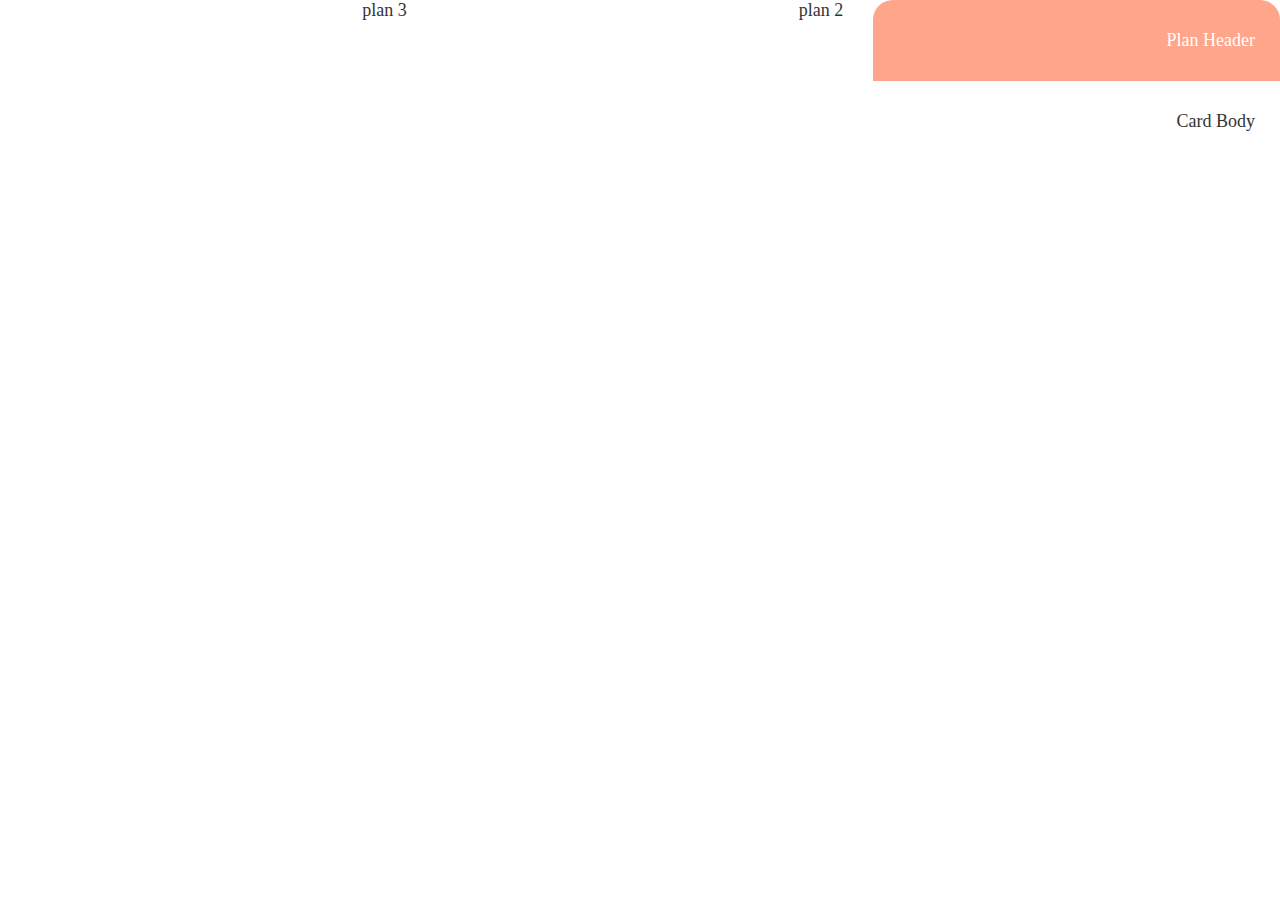
==== index.html @ 2648bdd0 "first commit" ====
<!DOCTYPE html>
<html lang="en" dir="rtl">
  <head>
    <meta charset="UTF-8" />
    <meta name="viewport" content="width=device-width, initial-scale=1.0" />
    <link rel="stylesheet" href="./CSS/style.css" />
    <link rel="stylesheet" href="./CSS/fonts.css" />
    <title>Tapsi Demo</title>
  </head>
  <body>
    <section class="block-plan">
        <div class="plan">
            <div class="card">
                <header class="card__header">Plan Header</header>
                <div class="card__body">Card Body</div>  
            </div>
        </div>
        <div class="plan">plan 2</div>
        <div class="plan">plan 3</div>
    </section>
  </body>
</html>
---- CSS/style.css ----
/* Reset */
*,
*::after,
*::before {
  box-sizing: border-box;
  margin: 0;
  padding: 0;
  /* list-style: none; */
}

/* Root Variables */
:root {
  --color-primary: #ff5722;
  --color-secondary-light: #fff6f2;
  --color-secondary-dark: #ffa589;
  --color-navbar-: #f8f8f8;
  --color-headings: #000;
  --color-body: #333333;
  --color-white: #fff;
}
html {
  font-size: 62.5%;
}
body {
  color: var(--color-body);
  font-size: 1.4rem;
}
h1,
h2,
h3 {
  color: var(--color-headings);
  font-weight: 700;
}
h1 {
  font-size: 2.5rem;
}
h2 {
  font-size: 2.2rem;
}
@media screen and (min-width: 1024px) {
  body {
    font-size: 1.8rem;
  }
  h1 {
    font-size: 5rem;
  }
  h2 {
    font-size: 3.5rem;
  }
}
/*  Buttons  */
.btn {
  outline: 0;
  border: 0;
  padding: 2rem 2.5rem;
  border-radius: 8px;
  margin: 1rem 0;
  text-align: center;
  white-space: nowrap;
  font-size: 1.4rem;
}
.btn--primary {
  background-color: var(--color-primary);
  color: var(--color-white);
}
.btn--secondary {
  background-color: var(--color-secondary-dark);
  color: var(--color-white);
}
.btn--block {
  width: 100%;
  font-size: 1.6rem;
}
@media screen and (min-width: 1024px) {
  .btn {
    font-size: 1.6rem;
  }
  .btn-block {
    font-size: 2rem;
  }
}
/*  Badges  */
.badge {
  margin-top: 20px;
  display: inline-block;
  text-transform: uppercase;
  padding: 0.5rem 1.3rem;
  background-color: #fff;
  border-radius: 32px;
  border: 2px solid var(--color-primary);
  color: var(--color-primary);
  font-size: 1.2rem;
}
.badge-primary {
  background-color: var(--color-primary);
  color: var(--color-white);
}
@media screen and (min-width: 1024px) {
  .badge {
    font-size: 1.4rem;
  }
}
/*  List  */
.list {
  list-style: none;
  font-size: 1.8rem;
}
.list--inline li {
  display: inline-block;
}
.list--inline .list__item {
  display: inline-block;
  margin-left: 2rem;
}
.list--tick .list__item {
  background: url("/assets/Images/check.svg ") no-repeat;
  background-position: right center;
  padding-right: 3rem;
  margin-bottom: 1.5rem;
}
@media screen and (min-width: 1024px) {
  .list--tick .list__item {
    font-size: 1.8rem;
    margin-bottom: 3rem;
  }
}
/*  Plan  */
.block-plan {
  display: grid;
  gap: 2rem 3rem;
}
.plan {
  max-width: 500px;
}
.card {
  border-radius: 20px;
  overflow: hidden;
  box-shadow: 0 0 20px hsla(0, 4%, 95%, 0);
}
.card__header,
.card__body {
  padding: 3rem 2.5rem;
}
.card__header {
  background-color: var(--color-secondary-dark);
  color: var(--color-white);
}
@media screen and (min-width: 1024px) {
  .block-plan {
    grid-template-columns: repeat(3, 1fr);
  }
}
---- CSS/fonts.css ----
@font-face {
  font-family: "iranYekan";
  font-weight: 400;
  font-style: normal;
  src: url(/assets/fonts/Qs_Iranyekan.ttf) format("ttf");
}

@font-face {
  font-family: "iranYekan";
  font-weight: 700;
  font-style: normal;
  src: url(/assets/fonts/Qs_Iranyekan\ bold.ttf) format("ttf");
}
body,
button {
  font-family: "iranYekan";
}
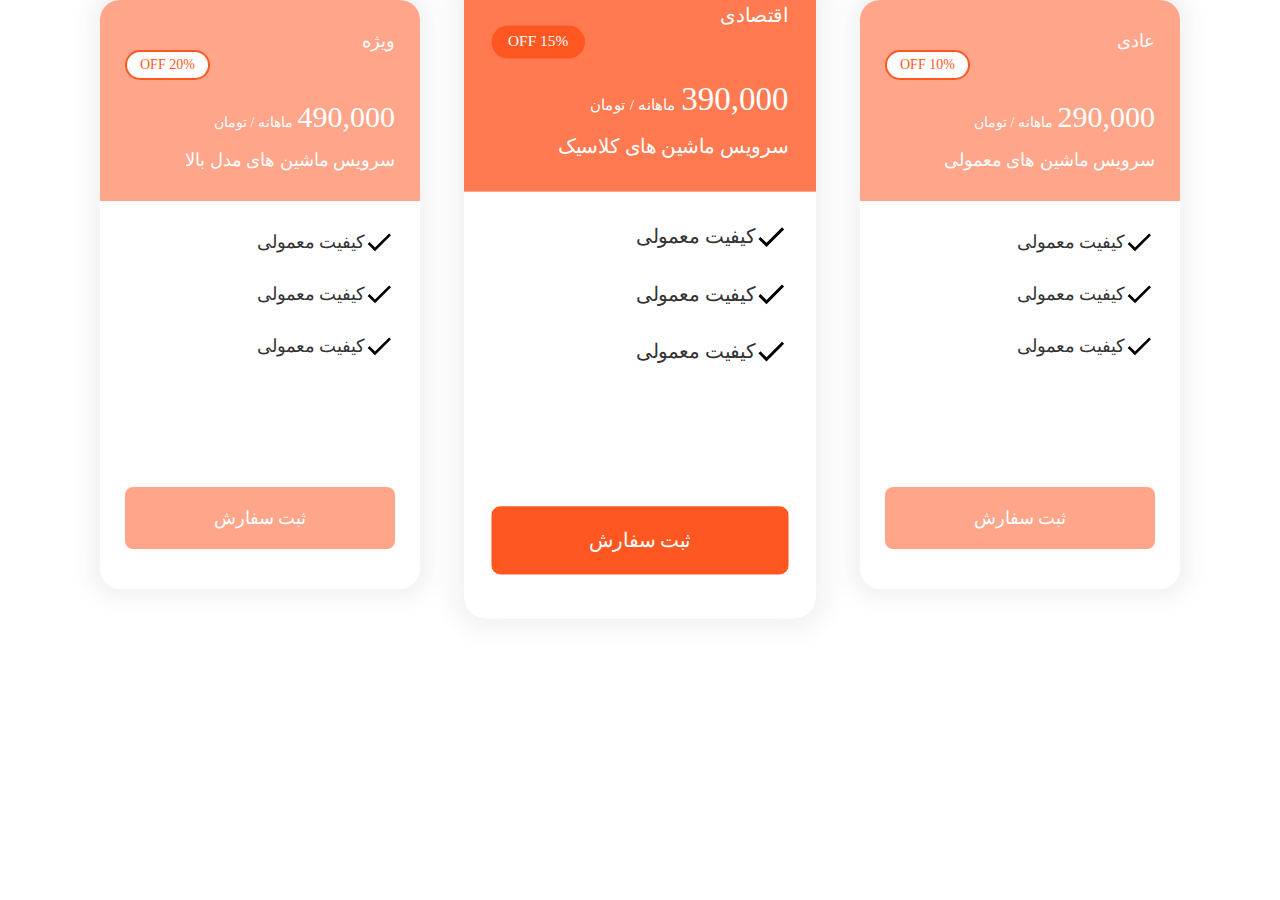
==== commit 57d2f809: "Up to Features Section" ====
--- a/index.html
+++ b/index.html
@@ -1,4 +1,4 @@
-<!DOCTYPE html>
+<!DOCTYPE html5>
 <html lang="en" dir="rtl">
   <head>
     <meta charset="UTF-8" />
@@ -8,15 +8,78 @@
     <title>Tapsi Demo</title>
   </head>
   <body>
-    <section class="block-plan">
+    <section class="block-plan container">
         <div class="plan">
-            <div class="card">
-                <header class="card__header">Plan Header</header>
-                <div class="card__body">Card Body</div>  
+            <div class="card card--secondary">
+                <header class="card__header">
+                  <span class="plan__introduction">
+                       <span class="plan__name">عادی</span>
+                  <span class="badge badge--secondary">
+                    10% OFF
+                  </span>
+                  </span>
+               
+                  <span class="plan__price">290,000</span>
+                  <span class="plan__billing-cycle">ماهانه / تومان</span>
+                  <span class="plan__description">سرویس ماشین های معمولی</span>
+                </header>
+                <div class="card__body">
+                  <ul class="list list--tick">
+    <li class="list__item">کیفیت معمولی</li>
+    <li class="list__item">کیفیت معمولی</li>
+    <li class="list__item">کیفیت معمولی</li>
+</ul>
+<button class="btn btn--secondary btn--block">ثبت سفارش</button>
+                </div>  
             </div>
         </div>
-        <div class="plan">plan 2</div>
-        <div class="plan">plan 3</div>
+        <div class="plan plan--popular">
+            <div class="card card--primary">
+                <header class="card__header">
+                  <span class="plan__introduction">
+                       <span class="plan__name">اقتصادی</span>
+                  <span class="badge badge--primary">
+                    15% OFF
+                  </span>
+                  </span>
+               
+                  <span class="plan__price">390,000</span>
+                  <span class="plan__billing-cycle">ماهانه / تومان</span>
+                  <span class="plan__description">سرویس ماشین های کلاسیک</span>
+                </header>
+                <div class="card__body">
+                   <ul class="list list--tick">
+    <li class="list__item">کیفیت معمولی</li>
+    <li class="list__item">کیفیت معمولی</li>
+    <li class="list__item">کیفیت معمولی</li>
+</ul>
+<button class="btn btn--primary btn--block">ثبت سفارش</button>
+                </div>  
+            </div>
+        </div>
+        <div class="plan">
+            <div class="card card--secondary">
+                <header class="card__header">
+                  <span class="plan__introduction">
+                       <span class="plan__name">ویژه</span>
+                  <span class="badge badge--secondary">
+                    20% OFF
+                  </span>
+                  </span>
+               
+                  <span class="plan__price">490,000</span>
+                  <span class="plan__billing-cycle">ماهانه / تومان</span>
+                  <span class="plan__description">سرویس ماشین های مدل بالا</span>
+                </header>
+                <div class="card__body">
+                   <ul class="list list--tick">
+    <li class="list__item">کیفیت معمولی</li>
+    <li class="list__item">کیفیت معمولی</li>
+    <li class="list__item">کیفیت معمولی</li>
+</ul>
+<button class="btn btn--secondary btn--block">ثبت سفارش</button></div>  
+            </div>
+        </div>
     </section>
   </body>
 </html>
--- a/CSS/style.css
+++ b/CSS/style.css
@@ -11,6 +11,7 @@
 /* Root Variables */
 :root {
   --color-primary: #ff5722;
+  --color-primary-light: #ff7a50;
   --color-secondary-light: #fff6f2;
   --color-secondary-dark: #ffa589;
   --color-navbar-: #f8f8f8;
@@ -75,7 +76,7 @@
   .btn {
     font-size: 1.6rem;
   }
-  .btn-block {
+  .btn--block {
     font-size: 2rem;
   }
 }
@@ -91,7 +92,7 @@
   color: var(--color-primary);
   font-size: 1.2rem;
 }
-.badge-primary {
+.badge--primary {
   background-color: var(--color-primary);
   color: var(--color-white);
 }
@@ -127,27 +128,74 @@
 /*  Plan  */
 .block-plan {
   display: grid;
-  gap: 2rem 3rem;
+  gap: 10rem 6rem;
+  justify-content: center;
+  grid-template-columns: repeat(auto-fill,minmax(250px,320px));
+  margin-top: 5rem;
 }
 .plan {
-  max-width: 500px;
+  /* max-width: 450px; */
+  font-size: 1.8rem;
+  transition:  all 0.2s ease-out;
 }
 .card {
   border-radius: 20px;
   overflow: hidden;
-  box-shadow: 0 0 20px hsla(0, 4%, 95%, 0);
+  box-shadow: 0 0 20px 10px hsla(0, 4%, 95%, 0.986);
 }
 .card__header,
 .card__body {
   padding: 3rem 2.5rem;
 }
 .card__header {
+  color: var(--color-white);
+}
+.card--secondary .card__header {
   background-color: var(--color-secondary-dark);
-  color: var(--color-white);
-}
-@media screen and (min-width: 1024px) {
-  .block-plan {
+}
+.card--primary .card__header {
+  background-color: var(--color-primary-light);
+}
+.plan__introduction {
+  display: flex;
+  justify-content: space-between;
+  margin-bottom: 2rem;
+}
+.plan__price {
+  font-size: 3rem;
+}
+.plan__billing-cycle {
+  font-size: 1.4rem;
+}
+.plan__description {
+  display: block;
+  margin-top: 1.5rem;
+}
+.plan .btn--block {
+  font-size: 1.6rem;
+  margin-top: 10rem;
+}
+.plan--popular {
+  transform: scale(1.1);
+}
+.plan--popular:hover {
+  transform: scale(1.15);
+}
+.plan:hover {
+  transform: scale(1.05);
+}
+@media screen and (min-width: 1024px) {
+  /* .block-plan {
     grid-template-columns: repeat(3, 1fr);
-  }
+  } */
+  .plan .btn--block {
+  font-size: 1.8rem;
+}
+
+}
+/* containter */
+.container {
+  max-width: 1140px;
+  margin: 0 auto;
 }
  
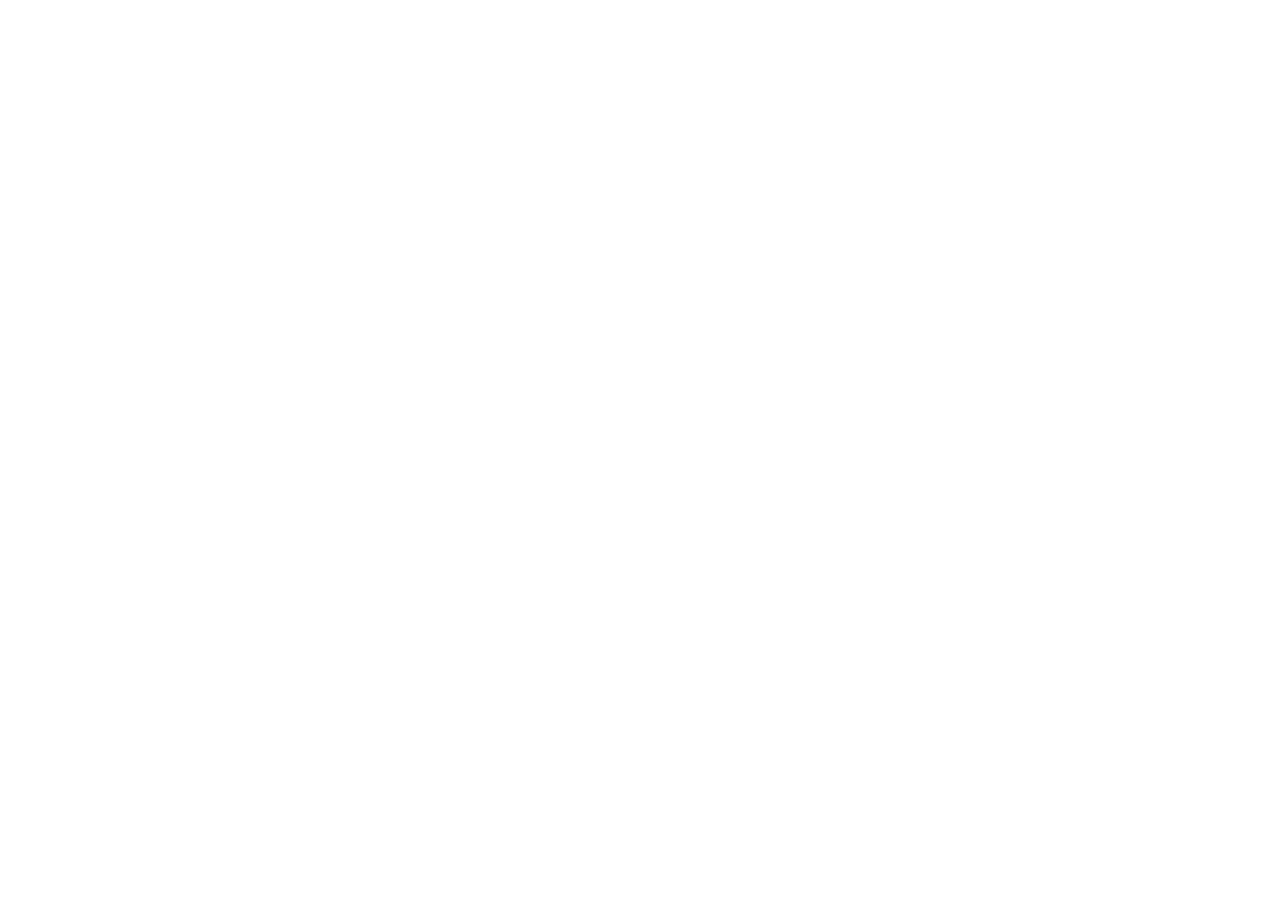
==== commit 29b89477: "End of feature section" ====
--- a/index.html
+++ b/index.html
@@ -8,78 +8,6 @@
     <title>Tapsi Demo</title>
   </head>
   <body>
-    <section class="block-plan container">
-        <div class="plan">
-            <div class="card card--secondary">
-                <header class="card__header">
-                  <span class="plan__introduction">
-                       <span class="plan__name">عادی</span>
-                  <span class="badge badge--secondary">
-                    10% OFF
-                  </span>
-                  </span>
-               
-                  <span class="plan__price">290,000</span>
-                  <span class="plan__billing-cycle">ماهانه / تومان</span>
-                  <span class="plan__description">سرویس ماشین های معمولی</span>
-                </header>
-                <div class="card__body">
-                  <ul class="list list--tick">
-    <li class="list__item">کیفیت معمولی</li>
-    <li class="list__item">کیفیت معمولی</li>
-    <li class="list__item">کیفیت معمولی</li>
-</ul>
-<button class="btn btn--secondary btn--block">ثبت سفارش</button>
-                </div>  
-            </div>
-        </div>
-        <div class="plan plan--popular">
-            <div class="card card--primary">
-                <header class="card__header">
-                  <span class="plan__introduction">
-                       <span class="plan__name">اقتصادی</span>
-                  <span class="badge badge--primary">
-                    15% OFF
-                  </span>
-                  </span>
-               
-                  <span class="plan__price">390,000</span>
-                  <span class="plan__billing-cycle">ماهانه / تومان</span>
-                  <span class="plan__description">سرویس ماشین های کلاسیک</span>
-                </header>
-                <div class="card__body">
-                   <ul class="list list--tick">
-    <li class="list__item">کیفیت معمولی</li>
-    <li class="list__item">کیفیت معمولی</li>
-    <li class="list__item">کیفیت معمولی</li>
-</ul>
-<button class="btn btn--primary btn--block">ثبت سفارش</button>
-                </div>  
-            </div>
-        </div>
-        <div class="plan">
-            <div class="card card--secondary">
-                <header class="card__header">
-                  <span class="plan__introduction">
-                       <span class="plan__name">ویژه</span>
-                  <span class="badge badge--secondary">
-                    20% OFF
-                  </span>
-                  </span>
-               
-                  <span class="plan__price">490,000</span>
-                  <span class="plan__billing-cycle">ماهانه / تومان</span>
-                  <span class="plan__description">سرویس ماشین های مدل بالا</span>
-                </header>
-                <div class="card__body">
-                   <ul class="list list--tick">
-    <li class="list__item">کیفیت معمولی</li>
-    <li class="list__item">کیفیت معمولی</li>
-    <li class="list__item">کیفیت معمولی</li>
-</ul>
-<button class="btn btn--secondary btn--block">ثبت سفارش</button></div>  
-            </div>
-        </div>
-    </section>
+
   </body>
 </html>
--- a/CSS/style.css
+++ b/CSS/style.css
@@ -25,6 +25,7 @@
 body {
   color: var(--color-body);
   font-size: 1.4rem;
+  line-height: 1.6;
 }
 h1,
 h2,
@@ -37,6 +38,7 @@
 }
 h2 {
   font-size: 2.2rem;
+   margin-bottom: 1.5rem;
 }
 @media screen and (min-width: 1024px) {
   body {
@@ -47,6 +49,7 @@
   }
   h2 {
     font-size: 3.5rem;
+    margin-bottom: 3.5rem;
   }
 }
 /*  Buttons  */
@@ -199,3 +202,38 @@
   margin: 0 auto;
 }
  
+/* Feature */
+.feature {
+  display: grid;
+}
+.feature .btn {
+  padding: 1.5rem 2.5rem;
+  
+}
+.feature__text {
+  margin-bottom: 2rem;
+}
+.feature__image > img {
+  width: 80%;
+  height: auto;
+}
+.feature__image {
+  display: flex;
+  justify-content: center;
+margin-bottom: 2rem;
+}
+@media screen and (min-width: 1024px) {
+   .feature {
+    grid-template-columns: repeat(2,1fr);
+   }
+   .feature__image {
+    order: 2;
+    margin-bottom: 0;
+   }
+   .feature__detail {
+    order: 1;
+   }
+   .feature__image > img {
+    width: 100%;
+   }
+}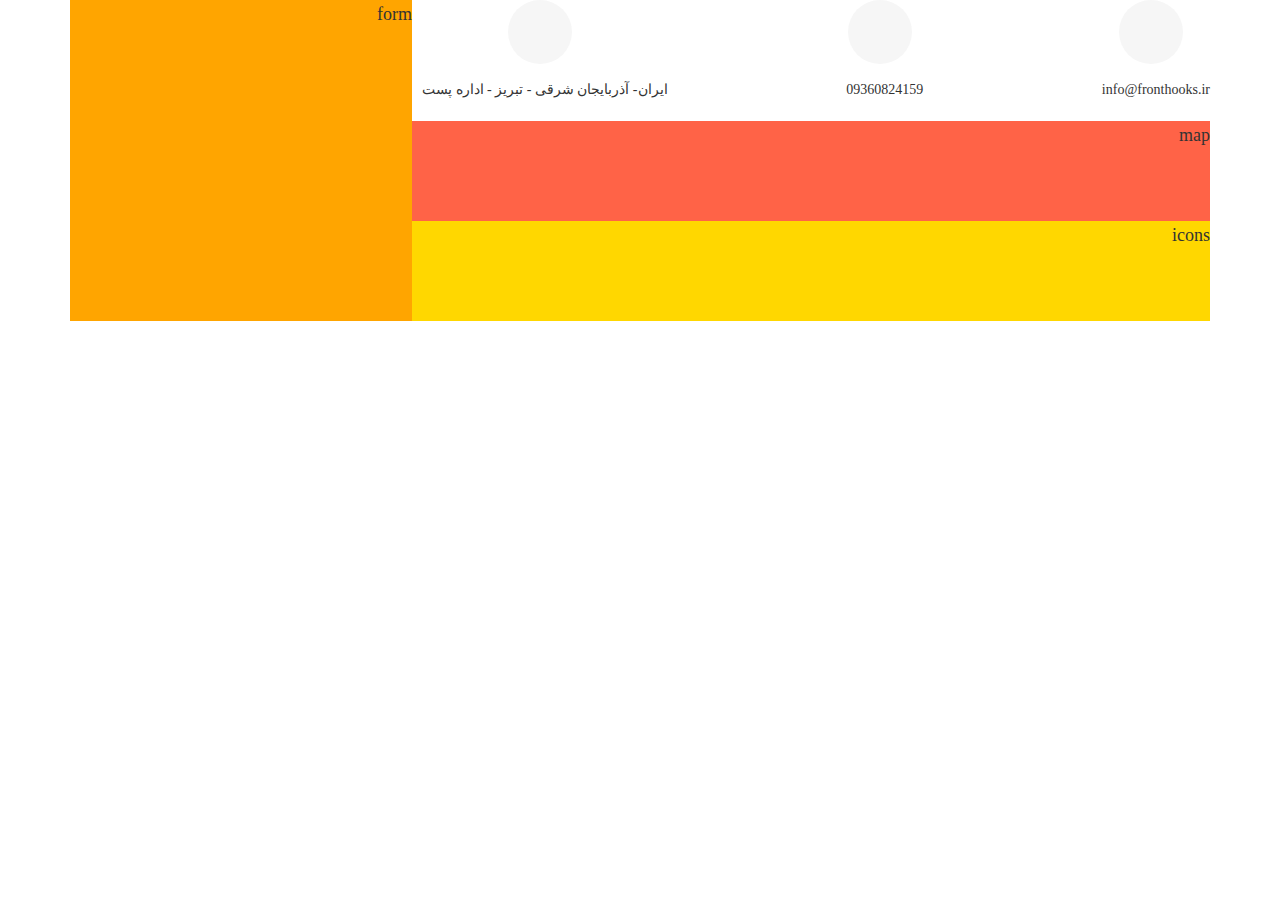
==== commit 1317ab61: "End of Icons1" ====
--- a/index.html
+++ b/index.html
@@ -8,6 +8,36 @@
     <title>Tapsi Demo</title>
   </head>
   <body>
-
+<section class="contact-us container">
+  <div class="contact-us__social" style="background-color: gold; height: 100px">icons</div>
+  <div class="contact-us__icons">
+<div class="icon-holder">
+      <span class="icon-holder__label">info@fronthooks.ir</span>
+    <span class="icon-container">
+  <svg class="icon">
+  <use xlink:href="/assets/images/svg-sprite.svg#Message"></use>
+</svg>
+</span>
+</div>
+<div class="icon-holder">
+      <span class="icon-holder__label">09360824159</span>
+    <span class="icon-container">
+  <svg class="icon">
+  <use xlink:href="/assets/images/svg-sprite.svg#Calling"></use>
+</svg>
+</span>
+</div>
+<div class="icon-holder">
+      <span class="icon-holder__label">ایران- آذربایجان شرقی - تبریز - اداره پست</span>
+    <span class="icon-container">
+  <svg class="icon">
+  <use xlink:href="/assets/images/svg-sprite.svg#Location"></use>
+</svg>
+</span>
+</div>
+  </div>
+  <div class="contact-us__map" style="background-color: tomato; height: 100px">map</div>
+  <div class="contact-us__form" style="background-color: orange; height: auto">form</div>
+</section>
   </body>
 </html>
--- a/CSS/style.css
+++ b/CSS/style.css
@@ -19,39 +19,48 @@
   --color-body: #333333;
   --color-white: #fff;
 }
+
 html {
   font-size: 62.5%;
 }
+
 body {
   color: var(--color-body);
   font-size: 1.4rem;
   line-height: 1.6;
 }
+
 h1,
 h2,
 h3 {
   color: var(--color-headings);
   font-weight: 700;
 }
+
 h1 {
   font-size: 2.5rem;
 }
+
 h2 {
   font-size: 2.2rem;
-   margin-bottom: 1.5rem;
-}
+  margin-bottom: 1.5rem;
+}
+
 @media screen and (min-width: 1024px) {
   body {
     font-size: 1.8rem;
   }
+
   h1 {
     font-size: 5rem;
   }
+
   h2 {
     font-size: 3.5rem;
     margin-bottom: 3.5rem;
   }
 }
+
 /*  Buttons  */
 .btn {
   outline: 0;
@@ -63,26 +72,32 @@
   white-space: nowrap;
   font-size: 1.4rem;
 }
+
 .btn--primary {
   background-color: var(--color-primary);
   color: var(--color-white);
 }
+
 .btn--secondary {
   background-color: var(--color-secondary-dark);
   color: var(--color-white);
 }
+
 .btn--block {
   width: 100%;
   font-size: 1.6rem;
 }
+
 @media screen and (min-width: 1024px) {
   .btn {
     font-size: 1.6rem;
   }
+
   .btn--block {
     font-size: 2rem;
   }
 }
+
 /*  Badges  */
 .badge {
   margin-top: 20px;
@@ -95,145 +110,269 @@
   color: var(--color-primary);
   font-size: 1.2rem;
 }
+
 .badge--primary {
   background-color: var(--color-primary);
   color: var(--color-white);
 }
+
 @media screen and (min-width: 1024px) {
   .badge {
     font-size: 1.4rem;
   }
 }
+
 /*  List  */
 .list {
   list-style: none;
   font-size: 1.8rem;
 }
+
 .list--inline li {
   display: inline-block;
 }
+
 .list--inline .list__item {
   display: inline-block;
   margin-left: 2rem;
 }
+
 .list--tick .list__item {
   background: url("/assets/Images/check.svg ") no-repeat;
   background-position: right center;
   padding-right: 3rem;
   margin-bottom: 1.5rem;
 }
+
 @media screen and (min-width: 1024px) {
   .list--tick .list__item {
     font-size: 1.8rem;
     margin-bottom: 3rem;
   }
 }
+
 /*  Plan  */
 .block-plan {
   display: grid;
   gap: 10rem 6rem;
   justify-content: center;
-  grid-template-columns: repeat(auto-fill,minmax(250px,320px));
+  grid-template-columns: repeat(auto-fill, minmax(250px, 320px));
   margin-top: 5rem;
 }
+
 .plan {
   /* max-width: 450px; */
   font-size: 1.8rem;
-  transition:  all 0.2s ease-out;
-}
+  transition: all 0.2s ease-out;
+}
+
 .card {
   border-radius: 20px;
   overflow: hidden;
   box-shadow: 0 0 20px 10px hsla(0, 4%, 95%, 0.986);
 }
+
 .card__header,
 .card__body {
   padding: 3rem 2.5rem;
 }
+
 .card__header {
   color: var(--color-white);
 }
+
 .card--secondary .card__header {
   background-color: var(--color-secondary-dark);
 }
+
 .card--primary .card__header {
   background-color: var(--color-primary-light);
 }
+
 .plan__introduction {
   display: flex;
   justify-content: space-between;
   margin-bottom: 2rem;
 }
+
 .plan__price {
   font-size: 3rem;
 }
+
 .plan__billing-cycle {
   font-size: 1.4rem;
 }
+
 .plan__description {
   display: block;
   margin-top: 1.5rem;
 }
+
 .plan .btn--block {
   font-size: 1.6rem;
   margin-top: 10rem;
 }
+
 .plan--popular {
   transform: scale(1.1);
 }
+
 .plan--popular:hover {
   transform: scale(1.15);
 }
+
 .plan:hover {
   transform: scale(1.05);
 }
-@media screen and (min-width: 1024px) {
+
+@media screen and (min-width: 1024px) {
+
   /* .block-plan {
     grid-template-columns: repeat(3, 1fr);
   } */
   .plan .btn--block {
-  font-size: 1.8rem;
-}
-
-}
+    font-size: 1.8rem;
+  }
+
+}
+
 /* containter */
 .container {
   max-width: 1140px;
   margin: 0 auto;
 }
- 
+
 /* Feature */
 .feature {
   display: grid;
 }
+
 .feature .btn {
   padding: 1.5rem 2.5rem;
-  
-}
+
+}
+
 .feature__text {
   margin-bottom: 2rem;
 }
-.feature__image > img {
+
+.feature__image>img {
   width: 80%;
   height: auto;
 }
+
 .feature__image {
   display: flex;
   justify-content: center;
-margin-bottom: 2rem;
-}
-@media screen and (min-width: 1024px) {
-   .feature {
-    grid-template-columns: repeat(2,1fr);
-   }
-   .feature__image {
+  margin-bottom: 2rem;
+}
+
+@media screen and (min-width: 1024px) {
+  .feature {
+    grid-template-columns: repeat(2, 1fr);
+  }
+
+  .feature__image {
     order: 2;
     margin-bottom: 0;
-   }
-   .feature__detail {
+  }
+
+  .feature__detail {
     order: 1;
-   }
-   .feature__image > img {
+  }
+
+  .feature__image>img {
     width: 100%;
-   }
+  }
+}
+
+/* Contact-us */
+.contact-us {
+  display: grid;
+}
+
+.contact-us__map {
+  display: none;
+}
+
+@media screen and (min-width: 1024px) {
+  .contact-us {
+    grid-template-areas: "address form"
+      "map form"
+      "icons form";
+    grid-template-columns: 70fr 30fr;
+  }
+
+  .contact-us__form {
+    grid-area: form;
+  }
+
+  .contact-us__map {
+    grid-area: map;
+    display: block;
+  }
+
+  .contact-us__icons {
+    grid-area: address;
+  }
+
+  .contact-us__social {
+    grid-area: icons;
+  }
+
+}
+
+/*  ICONS */
+.icon {
+  width: 32px;
+  height: 32px;
+}
+
+.icon-container {
+  width: 64px;
+  height: 64px;
+  display: flex;
+  justify-content: center;
+  align-items: center;
+  border-radius: 100%;
+  background-color: #f6f6f6;
+  cursor: pointer;
+}
+
+.icon--primary {
+  fill: #445;
+}
+
+.contact-us__icons {
+  display: flex;
+  flex-direction: column;
+  align-items: flex-end;
+}
+
+.contact-us__icons .icon-holder {
+  display: flex;
+  align-items: center;
+  margin-bottom: 2rem;
+}
+
+.icon-holder__label {
+  display: block;
+  margin-left: 1rem;
+}
+
+@media screen and (min-width: 1024px) {
+  .contact-us__icons {
+    flex-direction: row;
+    justify-content: space-between;
+  }
+
+  .contact-us__icons .icon-holder {
+    flex-direction: column;
+  }
+
+  .icon-holder__label {
+    order: 2;
+    font-size: 1.4rem;
+    margin-top: 1.5rem;
+  }
 }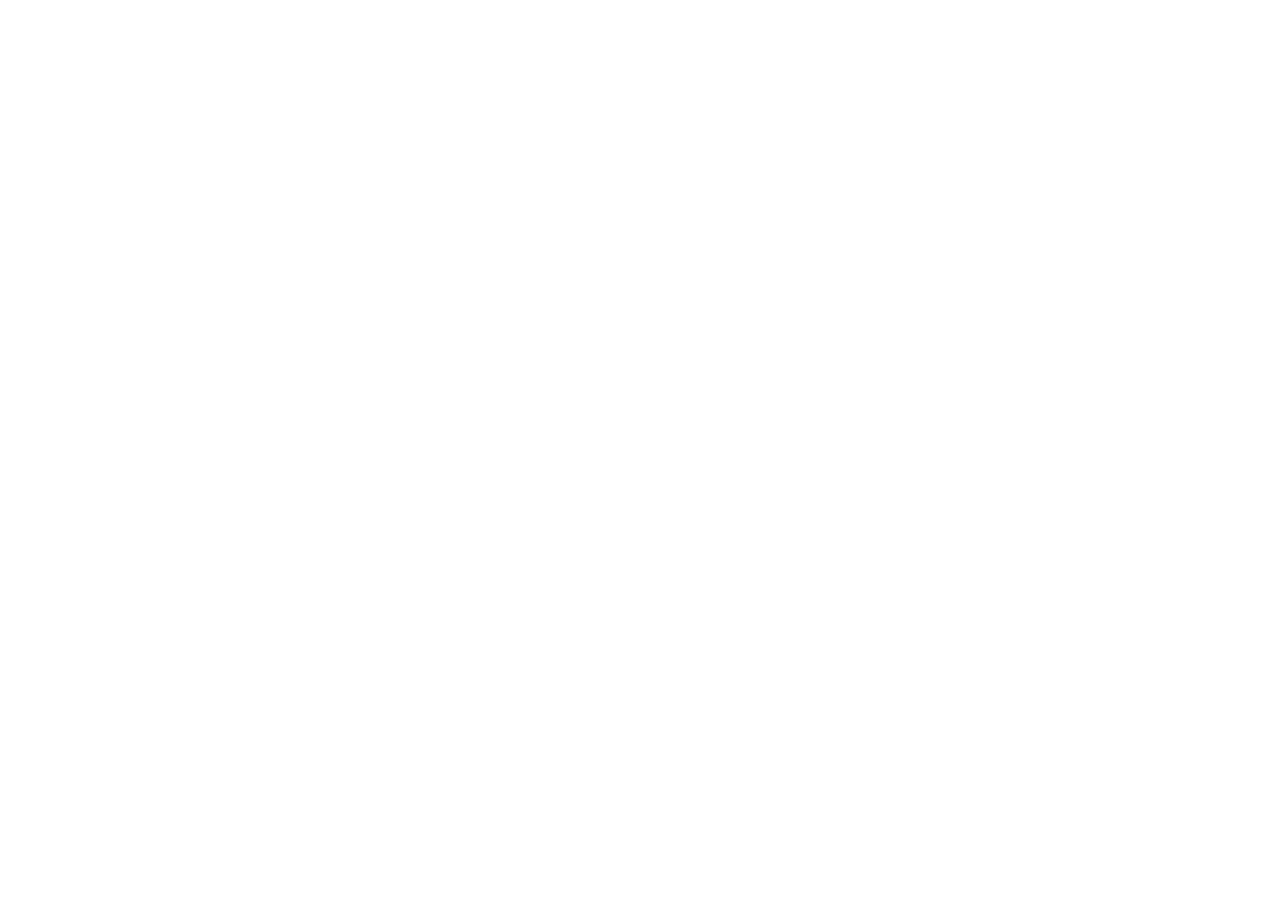
==== commit 115b9fe4: "Till NavBar" ====
--- a/index.html
+++ b/index.html
@@ -1,43 +1,16 @@
 <!DOCTYPE html5>
 <html lang="en" dir="rtl">
-  <head>
-    <meta charset="UTF-8" />
-    <meta name="viewport" content="width=device-width, initial-scale=1.0" />
-    <link rel="stylesheet" href="./CSS/style.css" />
-    <link rel="stylesheet" href="./CSS/fonts.css" />
-    <title>Tapsi Demo</title>
-  </head>
-  <body>
-<section class="contact-us container">
-  <div class="contact-us__social" style="background-color: gold; height: 100px">icons</div>
-  <div class="contact-us__icons">
-<div class="icon-holder">
-      <span class="icon-holder__label">info@fronthooks.ir</span>
-    <span class="icon-container">
-  <svg class="icon">
-  <use xlink:href="/assets/images/svg-sprite.svg#Message"></use>
-</svg>
-</span>
-</div>
-<div class="icon-holder">
-      <span class="icon-holder__label">09360824159</span>
-    <span class="icon-container">
-  <svg class="icon">
-  <use xlink:href="/assets/images/svg-sprite.svg#Calling"></use>
-</svg>
-</span>
-</div>
-<div class="icon-holder">
-      <span class="icon-holder__label">ایران- آذربایجان شرقی - تبریز - اداره پست</span>
-    <span class="icon-container">
-  <svg class="icon">
-  <use xlink:href="/assets/images/svg-sprite.svg#Location"></use>
-</svg>
-</span>
-</div>
-  </div>
-  <div class="contact-us__map" style="background-color: tomato; height: 100px">map</div>
-  <div class="contact-us__form" style="background-color: orange; height: auto">form</div>
-</section>
-  </body>
-</html>
+
+<head>
+  <meta charset="UTF-8" />
+  <meta name="viewport" content="width=device-width, initial-scale=1.0" />
+  <link rel="stylesheet" href="./CSS/style.css" />
+  <link rel="stylesheet" href="./CSS/fonts.css" />
+  <title>Tapsi Demo</title>
+</head>
+
+<body>
+
+</body>
+
+</html>--- a/CSS/style.css
+++ b/CSS/style.css
@@ -324,13 +324,13 @@
 
 /*  ICONS */
 .icon {
-  width: 32px;
-  height: 32px;
+  width: 24px;
+  height: 24px;
 }
 
 .icon-container {
-  width: 64px;
-  height: 64px;
+  width: 40px;
+  height: 40px;
   display: flex;
   justify-content: center;
   align-items: center;
@@ -358,16 +358,19 @@
 .icon-holder__label {
   display: block;
   margin-left: 1rem;
+  max-width: 250px;
 }
 
 @media screen and (min-width: 1024px) {
   .contact-us__icons {
     flex-direction: row;
     justify-content: space-between;
+    align-items: flex-start;
   }
 
   .contact-us__icons .icon-holder {
     flex-direction: column;
+    max-width: 150px;
   }
 
   .icon-holder__label {
@@ -375,4 +378,152 @@
     font-size: 1.4rem;
     margin-top: 1.5rem;
   }
+}
+
+/* Social Icons */
+
+.contact-us__social {
+  display: flex;
+  flex-direction: row;
+  align-items: center;
+  justify-content: space-around;
+  margin-bottom: 2.5rem;
+}
+
+@media screen and (min-width: 1024px) {
+  .contact-us__social {
+    justify-content: flex-end;
+    margin-bottom: 0;
+  }
+
+  .contact-us__social .icon-container {
+    margin-left: 2rem;
+  }
+}
+
+.contact-us__map img {
+  width: 100%;
+  height: auto;
+}
+
+.contact-us__form {
+  margin-right: 0;
+}
+
+.form-wrapper {
+  height: 100%;
+  border: 1px solid #ccc;
+  padding: 5.2rem;
+  border-radius: 10px;
+  box-shadow: 0 10px 30px rgba(0, 0, 0, 0.06);
+}
+
+.form-wrapper h3 {
+  margin-bottom: 5.2rem;
+  text-align: center;
+}
+
+.form-wrapper form {
+  display: flex;
+  flex-direction: column;
+  justify-content: space-between;
+  height: 80%;
+}
+
+input,
+textarea {
+  display: block;
+  outline: 0;
+  border: 0;
+}
+
+textarea {
+  resize: none;
+}
+
+::placeholder {
+  font-size: 1.2rem;
+  color: #333;
+  font-family: "iranyekan";
+}
+
+.form-wrapper input,
+.form-wrapper textarea {
+  border-radius: 39px;
+  background-color: #F5F5F5;
+  border: 1px solid #ccc;
+  padding: 1.2rem 2rem;
+  font-family: "iranyekan";
+  margin-bottom: 1.5rem;
+}
+
+.form-wrapper input:focus,
+.form-wrapper textarea:focus {
+  border: 1px solid var(--color-primary);
+}
+
+.form-wrapper textarea {
+  border-radius: 5px;
+}
+
+@media screen and (min-width: 1024px) {
+  .contact-us__form {
+    margin-left: 3rem;
+  }
+
+}
+/* Footer */
+.main-footer {
+  background-color: #000;
+  color: #fff;
+  min-height: 250px;
+  display: flex;
+  align-items: center;
+}
+.main-footer .footer {
+  display: flex;
+  flex-direction: column;
+}
+.footer__item {
+  margin-bottom: 2.5rem;
+}
+.footer__item a {
+  text-decoration: none;
+  font-size: 1.4rem;
+  color: #fff;
+  margin-bottom: 0.5rem;
+  display: block;
+}
+.footer__item h6 {
+  font-size: 1.8rem;
+  font-weight: bold;
+  margin-bottom: 1rem;
+}
+.footer__item.enemad {
+display: flex;
+flex-direction: row;
+justify-content: space-between;
+}
+.footer__enemad {
+  background-color: #fff;
+  border-radius: 10px;
+  padding: 1rem 0.5rem;
+  max-width: 86px;
+  margin-left: 0.5rem;
+  display: flex;
+  align-items: center;
+}
+.footer__enemad img {
+  width: 100%;
+  height: auto;
+}
+@media screen and (min-width: 768px) {
+  .main-footer .footer {
+    flex-direction: row;
+    flex-wrap: wrap;
+  }
+  .footer__item {
+    margin-bottom: 0;
+    margin-left: 2rem;
+  }
 }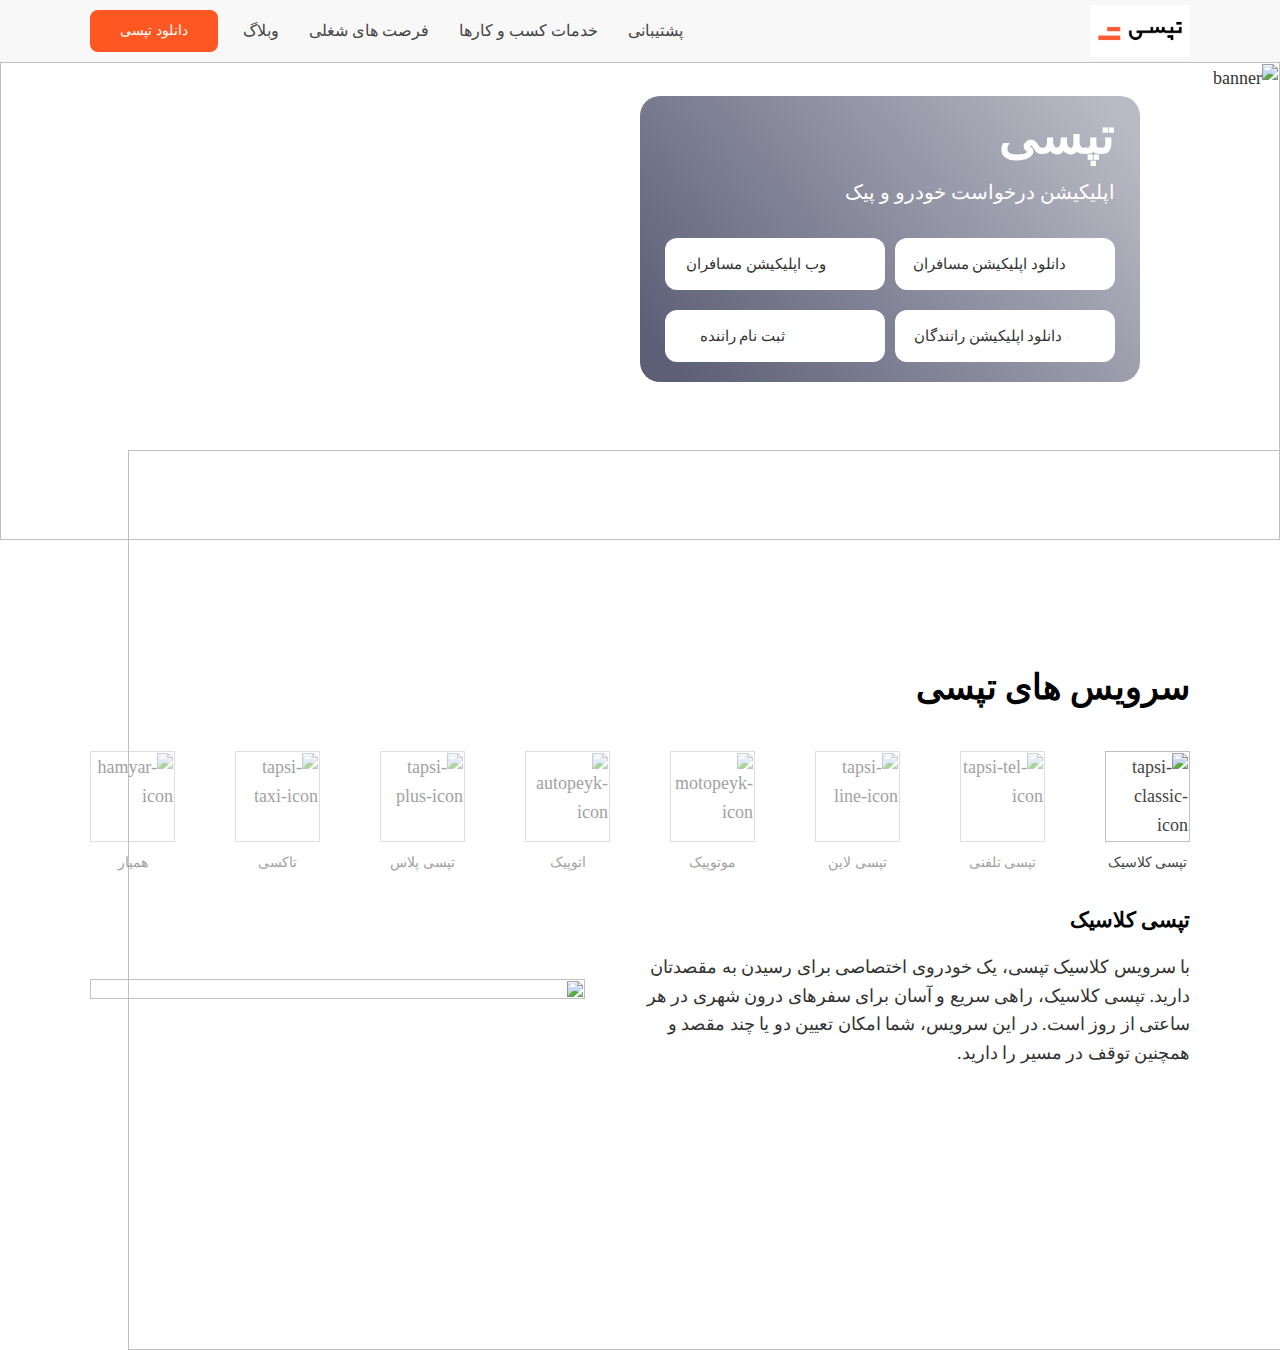
==== commit 0ea95dff: "End of Services" ====
--- a/index.html
+++ b/index.html
@@ -7,10 +7,204 @@
   <link rel="stylesheet" href="./CSS/style.css" />
   <link rel="stylesheet" href="./CSS/fonts.css" />
   <title>Tapsi Demo</title>
+  <link rel="stylesheet" href="https://cdnjs.cloudflare.com/ajax/libs/font-awesome/6.2.0/css/all.min.css"
+    integrity="sha512-xh6O/CkQoPOWDdYTDqeRdPCVd1SpvCA9XXcUnZS2FmJNp1coAFzvtCN9BmamE+4aHK8yyUHUSCcJHgXloTyT2A=="
+    crossorigin="anonymous" referrerpolicy="no-referrer" />
 </head>
-
 <body>
-
+<header class="main-header">
+  <nav class="nav container">
+    <a href="#">
+      <img src="/assets/Images/logo.png" alt="">
+    </a>
+    <div class="nav__toggler">
+      <div class="bar bar-one"></div>
+      <div class="bar bar-two"></div>
+      <div class="bar bar-three"></div>
+    </div>
+    <ul class="list nav__list">
+      <li class="nav__item"><a href="#">پشتیبانی</a></li>
+      <li class="nav__item"><a href="#">خدمات کسب و کارها</a></li>
+      <li class="nav__item"><a href="#">فرصت های شغلی</a></li>
+      <li class="nav__item"><a href="#">وبلاگ</a></li>
+      <li class="nav__item cta"><a href="#" class="btn btn--primary btn--block">دانلود تپسی</a></li>
+    </ul>
+  </nav>
+</header>
+<section class="hero-section">
+  <picture>
+    <source srcset="https://tapsi.ir/images/home/banner.webp" type="image/webp" media="(min-width: 768px)">
+    <source srcset="https://tapsi.ir/images/home/banner.jpg" type="image/jpg" media="(min-width: 768px)">
+    <source srcset="https://tapsi.ir/images/home/banner-mobile.webp" type="image/webp" media="(max-width: 768px)">
+    <source srcset="https://tapsi.ir/images/home/banner-mobile.jpg" type="image/jpg" media="(max-width: 768px)">
+    <img alt="banner" src="https://tapsi.ir/images/home/banner.jpg" class="banner-img">
+  </picture>
+  <picture>
+    <source srcset="https://tapsi.ir/images/home/mockup-phone.webp" type="image/webp" media="(min-width: 1024px)">
+    <source srcset="https://tapsi.ir/images/home/mockup-phone.png" type="image/png" media="(min-width: 1024px)">
+    <img alt="phone" class="banner-phone">
+  </picture>
+  <div class="hero-wrapper container">
+    <div class="intro-btn">
+      <h1>تپسی</h1>
+      <h2>اپلیکیشن درخواست خودرو و پیک</h2>
+      <div class="intro-wrapper">
+        <div class="intro-btn__passenger">
+          <span class="icon">
+            <i class="fa-solid fa-download"></i>
+          </span>
+          <p>دانلود اپلیکیشن مسافران</p>
+        </div>
+        <div class="intro-btn__passenger">
+          <span class="icon"><i class="fa-solid fa-mobile-button"></i></span>
+          <p>وب اپلیکیشن مسافران</p>
+
+        </div>
+        <div class="intro-btn__passenger">
+          <span class="icon"><i class="fa-solid fa-download"></i></span>
+          <p>دانلود اپلیکیشن رانندگان</p>
+
+        </div>
+        <div class="intro-btn__passenger">
+          <span class="icon"><i class="fas fa-car"></i></span>
+          <p>ثبت نام راننده</p>
+
+        </div>
+      </div>
+    </div>
+  </div>
+</section>
+<section class="services container block">
+  <h2 class="services__title block-heading">سرویس های تپسی</h2>
+  <div class="services__tabs">
+    <a class="tab active" data-tab-target="nav-classic-tab"> <img src="https://tapsi.ir/images/home/cc-classic.png"
+        aria-label="classic service icon" alt="tapsi-classic-icon">
+      <p>تپسی کلاسیک</p>
+    </a>
+    <a class="tab" data-tab-target="nav-tel-tab"> <img src="https://tapsi.ir/images/home/cc-tel.png"
+        aria-label="tel service icon" alt="tapsi-tel-icon">
+      <p>تپسی تلفنی</p>
+    </a>
+    <a class="tab" data-tab-target="nav-line-tab"> <img src="https://tapsi.ir/images/home/cc-line.png"
+        aria-label="line service icon" alt="tapsi-line-icon">
+      <p>تپسی لاین</p>
+    </a>
+    <a class="tab" data-tab-target="nav-motopeyk-tab"> <img src="https://tapsi.ir/images/home/cc-motopeyk.png"
+        aria-label="motopeyk service icon" alt="motopeyk-icon">
+      <p>موتوپیک</p>
+    </a>
+    <a class="tab" data-tab-target="nav-autopeyk-tab"> <img src="https://tapsi.ir/images/home/cc-autopeyk.png"
+        aria-label="autopeyk service icon" alt="autopeyk-icon">
+      <p>اتوپیک</p>
+    </a>
+    <a class="tab" data-tab-target="nav-plus-tab"> <img src="https://tapsi.ir/images/home/cc-plus.png"
+        aria-label="plus service icon" alt="tapsi-plus-icon">
+      <p>تپسی پلاس</p>
+    </a>
+    <a class="tab" data-tab-target="nav-taxi-tab"> <img src="https://tapsi.ir/images/home/cc-taxi.png"
+        aria-label="taxi service icon" alt="tapsi-taxi-icon">
+      <p>تاکسی</p>
+    </a>
+    <a class="tab" data-tab-target="nav-hamyar-tab"> <img src="https://tapsi.ir/images/home/cc-hamyar.png"
+        aria-label="hamyar service icon" alt="hamyar-icon">
+      <p>همیار</p>
+    </a>
+  </div>
+  <div class="container">
+    <div class="tab-content active" id="nav-classic-tab">
+      <div class="feature__image">
+        <img src="https://tapsi.ir/images/home/cc-classic.png" alt="">
+      </div>
+      <div class="feature__detail">
+        <h3 class="feature__title "> تپسی کلاسیک </h3>
+        <p class="feature__text">با سرویس کلاسیک تپسی، یک خودروی اختصاصی برای رسیدن به مقصدتان دارید. تپسی
+          کلاسیک، راهی سریع و آسان برای سفرهای درون شهری در هر ساعتی از روز است. در این سرویس، شما امکان تعیین
+          دو یا چند مقصد و همچنین توقف در مسیر را دارید.</p>
+      </div>
+    </div>
+    <div class="tab-content" id="nav-tel-tab">
+      <div class="feature__image">
+        <img src="https://tapsi.ir/images/home/cc-tel.png" alt="">
+      </div>
+      <div class="feature__detail">
+        <h3 class="feature__title "> تپسی تلفنی</h3>
+        <p class="feature__text">سرویس تپسی تلفنی یا 1630، این امکان را به شما می دهد که بدون نیاز به اینترنت و
+          اپلیکیشن، درخواست خودرو بدهید. این سرویس تاکسی تلفنی مناسب زمانی است که به هر دلیلی دسترسی به
+          اینترنت یا اپلیکیشن ندارید. همچنین سرویس تلفنی تپسی، راه حلی مناسب برای افرادی است که کار کردن با
+          اپلیکیشن های موبایلی برایشان راحت نیست.</p>
+      </div>
+    </div>
+    <div class="tab-content" id="nav-line-tab">
+      <div class="feature__image">
+        <img src="https://tapsi.ir/images/home/cc-line.png" alt="">
+      </div>
+      <div class="feature__detail">
+        <h3 class="feature__title ">تپسی لاین</h3>
+        <p class="feature__text">تپسی لاین سرویسی است که امکان سفر اشتراکی را برایتان فراهم می کند. در این سرویس
+          شما با مسافر دیگری که هم مسیرتان است، هم سفر خواهید بود و هزینه سفرتان تقسیم می شود. این سرویس در
+          حال حاضر به دلیل شرایط همه گیری بیماری کرونا از دسترس خارج شده اما با بهبود شرایط می توانید از سرویس
+          لاین استفاده کنید.</p>
+      </div>
+    </div>
+    <div class="tab-content" id="nav-motopeyk-tab">
+      <div class="feature__image">
+        <img src="https://tapsi.ir/images/home/cc-motopeyk.png" alt="">
+      </div>
+      <div class="feature__detail">
+        <h3 class="feature__title "> موتوپیک </h3>
+        <p class="feature__text">با استفاده از سرویس موتوپیک، بسته ها و مرسولاتتان با پیک موتور به مقصد ارسال می
+          شوند. این سرویس مناسب زمانی است که می خواهید مرسوله سریع تر به مقصد برسد. در این سرویس، شما می
+          توانید مسیر رسیدن مرسوله تان به مقصد را به صورت لحظه ای روی نقشه دنبال کنید.</p>
+      </div>
+    </div>
+    <div class="tab-content" id="nav-autopeyk-tab">
+      <div class="feature__image">
+        <img src="https://tapsi.ir/images/home/cc-autopeyk.png" alt="">
+      </div>
+      <div class="feature__detail">
+        <h3 class="feature__title "> اتوپیک </h3>
+        <p class="feature__text">اتوپیک سرویسی برای ارسال بسته های شما با خودرو است. این سرویس، برای زمانی مناسب
+          است که بسته های شما، با موتور قابل ارسال نیستند و یا در حین جابجایی، نیاز به مراقبت بیشتری دارند. در
+          این سرویس نیز امکان رصد لحظه به لحظه موقعیت مکانی مرسوله تا زمان رسیدن به مقصد فراهم است.</p>
+      </div>
+    </div>
+    <div class="tab-content" id="nav-plus-tab">
+      <div class="feature__image">
+        <img src="https://tapsi.ir/images/home/cc-plus.png" alt="">
+      </div>
+      <div class="feature__detail">
+        <h3 class="feature__title "> تپسی پلاس </h3>
+        <p class="feature__text">در سرویس پلاس تاکسی اینترنتی تپسی، خودرویی با مدل بالاتر و عمر کمتر، به دنبال
+          شما خواهد آمد. همچنین، رانندگان این سرویس بالاترین امتیاز را از مسافران دریافت کرده اند. در این
+          سرویس که در حال حاضر در تهران فعال است، امکان تعیین چند مقصد یا توقف در حین سفر، وجود دارد.</p>
+      </div>
+    </div>
+    <div class="tab-content" id="nav-taxi-tab">
+      <div class="feature__image">
+        <img src="https://tapsi.ir/images/home/cc-taxi.png" alt="">
+      </div>
+      <div class="feature__detail">
+        <h3 class="feature__title "> تاکسی </h3>
+        <p class="feature__text">در سرویس تاکسی تپسی، تاکسی های زرد یا سبز شما را به مقصدتان می رسانند. این
+          سرویس در حال حاضر در تهران فعال است و چنانچه به دلایلی مانند ورود به محدوده طرح ترافیک یا طرح آلودگی
+          هوا، ترجیح بدهید از تاکسی برای رفت و آمدتان استفاده کنید، گزینه مناسبی خواهد بود.</p>
+      </div>
+    </div>
+    <div class="tab-content" id="nav-hamyar-tab">
+      <div class="feature__image">
+        <img src="https://tapsi.ir/images/home/cc-hamyar.png" alt="">
+      </div>
+      <div class="feature__detail">
+        <h3 class="feature__title "> همیار</h3>
+        <p class="feature__text">سرویس همیار تپسی، به جای شما خرید می کند. کافیست فروشگاه مورد نظر خود را به
+          عنوان مبدا مشخص کرده و لیست خریدتان را داخل اپ وارد کنید. این خرید ها می تواند از سوپرمارکت یا
+          داروخانه مورد نظر شما باشند.</p>
+      </div>
+    </div>
+
+
+  </div>
+</section>
+<script src="./js/main.js"></script>
 </body>
-
-</html>+</html>
--- a/CSS/style.css
+++ b/CSS/style.css
@@ -472,6 +472,7 @@
   }
 
 }
+
 /* Footer */
 .main-footer {
   background-color: #000;
@@ -480,13 +481,16 @@
   display: flex;
   align-items: center;
 }
+
 .main-footer .footer {
   display: flex;
   flex-direction: column;
 }
+
 .footer__item {
   margin-bottom: 2.5rem;
 }
+
 .footer__item a {
   text-decoration: none;
   font-size: 1.4rem;
@@ -494,16 +498,19 @@
   margin-bottom: 0.5rem;
   display: block;
 }
+
 .footer__item h6 {
   font-size: 1.8rem;
   font-weight: bold;
   margin-bottom: 1rem;
 }
+
 .footer__item.enemad {
-display: flex;
-flex-direction: row;
-justify-content: space-between;
-}
+  display: flex;
+  flex-direction: row;
+  justify-content: space-between;
+}
+
 .footer__enemad {
   background-color: #fff;
   border-radius: 10px;
@@ -513,17 +520,352 @@
   display: flex;
   align-items: center;
 }
+
 .footer__enemad img {
   width: 100%;
   height: auto;
 }
+
 @media screen and (min-width: 768px) {
   .main-footer .footer {
     flex-direction: row;
     flex-wrap: wrap;
   }
+
   .footer__item {
     margin-bottom: 0;
     margin-left: 2rem;
   }
-}+}
+
+/* Nav Bar */
+
+.main-header {
+  background-color: var(--color-navbar-);
+}
+
+.nav {
+  display: flex;
+  justify-content: space-between;
+  align-items: center;
+  flex-wrap: wrap;
+  padding: 1rem 2rem;
+}
+
+.nav>a>img {
+  width: 100px;
+  height: auto;
+}
+
+.nav__list {
+  width: 100%;
+  display: flex;
+  flex-direction: column;
+  font-size: 1.4rem;
+  max-height: 0;
+  overflow: hidden;
+  opacity: 0;
+
+}
+
+.nav.nav__expanded .nav__list {
+  max-height: 100vh;
+  opacity: 1;
+}
+
+.nav__item {
+  margin-bottom: 1rem;
+  border-bottom: 1px solid #ccc;
+  opacity: 1;
+}
+
+.nav__item>a {
+  text-decoration: none;
+  color: #444;
+  display: block;
+  padding: 0.5rem;
+}
+
+.nav__item>a:hover {
+  color: var(--color-primary);
+  background-color: orange;
+}
+
+.nav__toggler {
+  /* background-color: gold; */
+}
+
+.nav__item .cta {
+  font-size: 1.4rem;
+  border: 0;
+}
+
+.nav__item.cta a {
+  color: #fff;
+  font-size: 1.4rem;
+}
+
+.nav__item .btn {
+  padding: 1rem 3rem;
+}
+
+@media screen and (min-width: 768px) {
+  .nav {
+    padding: 0 2rem;
+  }
+
+  .nav__toggler {
+    display: none;
+  }
+
+  .nav__list {
+    flex-direction: row;
+    align-items: center;
+    width: auto;
+    opacity: 1;
+    max-height: 100%;
+
+  }
+
+  .nav__item {
+    margin-right: 2rem;
+    margin-bottom: 0;
+    font-size: 1.6rem;
+    border: 0;
+  }
+}
+
+/* Toggler */
+
+.nav__toggler {
+  cursor: pointer;
+}
+
+.bar {
+  width: 25px;
+  height: 3px;
+  background-color: #000;
+  margin: 5px 0;
+  border-radius: 5px;
+  transition: all 0.4s ease-out;
+}
+
+.nav.nav__expanded .bar-one {
+  transform: rotate(-45deg) translate(-9px, 6px);
+  margin: 8px 0;
+}
+
+nav.nav__expanded .bar-two {
+  opacity: 0;
+  transform: translateX(-20px);
+}
+
+nav.nav__expanded .bar-three {
+  transform: rotate(45deg) translate(-8px, -8px);
+  margin: 8px 0;
+}
+
+/* Hero Section */
+.hero-section {
+  width: 100%;
+  height: 478px;
+}
+
+.hero-section img {
+  width: 100%;
+  height: auto;
+}
+
+.hero-wrapper {
+  position: absolute;
+  top: 0;
+  left: 0;
+  width: 100%;
+  height: 478px;
+  display: flex;
+  justify-content: center;
+  align-items: center;
+}
+
+.intro-btn {
+  position: absolute;
+  border-radius: 20px;
+  background-image: linear-gradient(51deg, rgba(23, 26, 60, 0.7) 5%, rgba(23, 26, 60, 0.3) 95%);
+  padding: 16px;
+  display: flex;
+  flex-direction: column;
+  width: 270px;
+}
+
+.intro-btn h1 {
+  font-size: 2.5rem;
+  color: #fff;
+}
+
+.intro-btn h2 {
+  font-size: 1.6rem;
+  color: #fff;
+  margin-bottom: 3rem;
+}
+
+.intro-btn__passenger {
+  background-color: #fff;
+  border-radius: 12px;
+  margin-bottom: 2rem;
+  padding: 14px;
+  width: 220px;
+  display: flex;
+  align-items: center;
+  justify-content: space-around;
+}
+.banner-phone {
+  display: none;
+  position: absolute;
+  left: 10%;
+  bottom: -50%;
+  height: auto;
+  width: 420px;
+}
+
+.intro-btn__passenger p {
+  font-size: 1.4rem;
+}
+
+.intro-wrapper {
+  display: flex;
+  flex-direction: column;
+  flex-wrap: wrap;
+}
+
+@media screen and (min-width: 768px) {
+  .hero-wrapper {
+    justify-content: flex-start;
+  }
+
+  .intro-wrapper {
+    flex-direction: row;
+    justify-content: space-between;
+    align-items: center;
+  }
+
+  .intro-btn {
+    width: 500px;
+    padding:  0 25px;
+    border-radius: 20px;
+  }
+
+  .intro-btn h1 {
+    font-size: 5rem;
+  }
+
+  .intro-btn h2 {
+    font-size: 2rem;
+    font-weight: 400;
+  }
+
+  .intro-btn__passenger p {
+    font-size: 1.5rem;
+  }
+  .banner-phone {
+    display: block;
+  }
+}
+
+/* Services */
+
+.services__tabs {
+  display: flex;
+  flex-direction: row;
+  justify-content: space-between;
+  overflow: auto;
+  padding: 5px 0 15px;
+}
+
+.services__tabs a {
+  display: block;
+  text-decoration: none;
+  color: #444;
+  display: flex;
+  flex-direction: column;
+  align-items: center;
+  max-width: 100px;
+}
+
+.services__tabs .tab>p {
+  margin-top: 1.5rem;
+  font-size: 1.2rem;
+}
+
+.services__tabs img {
+  max-width: 85px;
+}
+
+.services__tabs .tab {
+  opacity: 0.5;
+  transition: all 0.3s ease-out;
+}
+
+.services__tabs .tab:hover {
+  opacity: 1;
+}
+
+.services__title {
+  font-size: 2rem;
+  font-weight: 700;
+  margin-bottom: 20px;
+}
+
+.services .feature__title {
+  margin: 1.5rem 0;
+}
+.services .feature__image {
+  display: none;
+}
+.tab-content {
+  display: flex;
+  justify-content: space-between;
+  align-items: center;
+}
+.feature__detail {
+  width: 100%;
+}
+.tab-content {
+  display: none;
+}
+.tab-content.active {
+  display: flex;
+}
+.tab.active {
+  opacity: 1;
+}
+@media screen and (min-width: 1024px) {
+  .services__tabs .tab>p {
+    margin-top: 1rem;
+    font-size: 1.4rem;
+  }
+
+  .services__tabs img {
+    width: 100%;
+  }
+  .services__title {
+    font-size: 3.5rem;
+    margin-bottom: 30px;
+  }
+  .services .feature__image {
+    display: block;
+    width: 45%;
+  }
+  .services .feature__image img {
+    width: 100%;
+  }
+.services .feature__detail {
+  width: 50%;
+}
+}
+.block {
+  padding: 6rem 2rem;
+}
+
+.block-heading {
+  margin-top: 6rem;
+}
